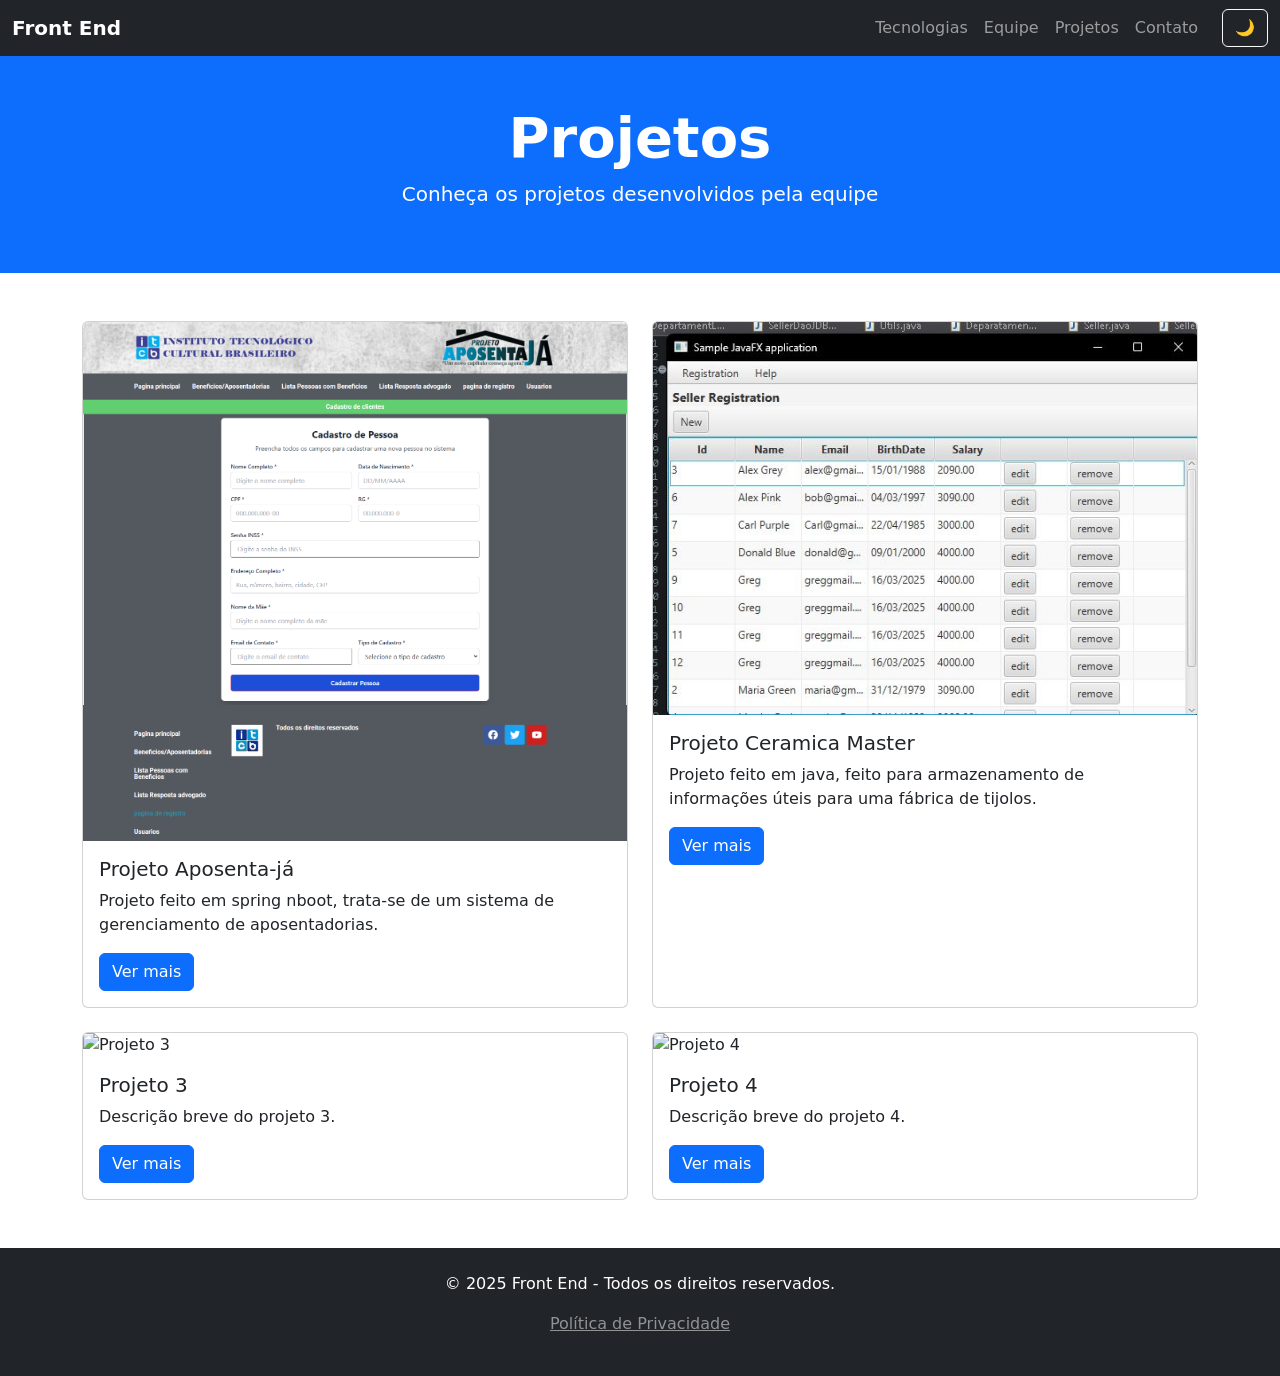
==== projetos.html @ 549e5ecc "Trabalho" ====
<!DOCTYPE html>
<html lang="pt-BR">
<head>
    <meta charset="UTF-8">
    <meta name="viewport" content="width=device-width, initial-scale=1.0">
    <title>Projetos - Front End</title>
    <link href="https://cdn.jsdelivr.net/npm/bootstrap@5.3.0/dist/css/bootstrap.min.css" rel="stylesheet">
    <link rel="stylesheet" href="css/style.css">
</head>
<body>
    <!-- Cabeçalho e Navegação -->
    <nav class="navbar navbar-expand-lg navbar-dark bg-dark sticky-top">
    <div class="container-fluid">
        <a class="navbar-brand fw-bold" href="index.html">Front End</a>
        <button class="navbar-toggler" type="button" data-bs-toggle="collapse" data-bs-target="#navbarNav">
            <span class="navbar-toggler-icon"></span>
        </button>
        <div class="collapse navbar-collapse" id="navbarNav">
            <ul class="navbar-nav ms-auto align-items-center">
                <li class="nav-item"><a class="nav-link" href="index.html#tecnologias">Tecnologias</a></li>
                <li class="nav-item"><a class="nav-link" href="index.html#equipe">Equipe</a></li>
                <li class="nav-item"><a class="nav-link" href="#projetos">Projetos</a></li>
                <li class="nav-item"><a class="nav-link" href="index.html#contato">Contato</a></li>

                <!-- Botão de tema -->
                <li class="nav-item ms-3">
                    <button id="btnTema" class="btn btn-outline-light">
                        🌙
                    </button>
                </li>
            </ul>
        </div>
    </div>
</nav>


    <!-- Seção Hero -->
    <section id="projetos" class="hero bg-primary text-white text-center py-5">
        <div class="container">
            <h1 class="display-4 fw-bold">Projetos</h1>
            <p class="lead">Conheça os projetos desenvolvidos pela equipe</p>
        </div>
    </section>

    <!-- Seção de Projetos -->
    <section class="py-5">
        <div class="container">
            <div class="row g-4">
                <div class="col-md-6">
                    <div class="card h-100">
                        <img src="img/paginaregistro.png" class="card-img-top" alt="Projeto 1">
                        <div class="card-body">
                            <h5 class="card-title">Projeto Aposenta-já</h5>
                            <p class="card-text">Projeto feito em spring nboot, trata-se de um sistema de gerenciamento de aposentadorias.</p>
                            <button class="btn btn-primary" data-bs-toggle="modal" data-bs-target="#modal1">Ver mais</button>
                        </div>
                    </div>
                </div>
                <div class="col-md-6">
                    <div class="card h-100">
                        <img src="img/1747796394982.jpeg" class="card-img-top" alt="Projeto 2">
                        <div class="card-body">
                            <h5 class="card-title">Projeto Ceramica Master</h5>
                            <p class="card-text">Projeto feito em java, feito para armazenamento de informações úteis para uma fábrica de tijolos.</p>
                            <button class="btn btn-primary" data-bs-toggle="modal" data-bs-target="#modal2">Ver mais</button>
                        </div>
                    </div>
                </div>
                <div class="col-md-6">
                    <div class="card h-100">
                        <img src="https://via.placeholder.com/400x250" class="card-img-top" alt="Projeto 3">
                        <div class="card-body">
                            <h5 class="card-title">Projeto 3</h5>
                            <p class="card-text">Descrição breve do projeto 3.</p>
                            <button class="btn btn-primary" data-bs-toggle="modal" data-bs-target="#modal3">Ver mais</button>
                        </div>
                    </div>
                </div>
                <div class="col-md-6">
                    <div class="card h-100">
                        <img src="https://via.placeholder.com/400x250" class="card-img-top" alt="Projeto 4">
                        <div class="card-body">
                            <h5 class="card-title">Projeto 4</h5>
                            <p class="card-text">Descrição breve do projeto 4.</p>
                            <button class="btn btn-primary" data-bs-toggle="modal" data-bs-target="#modal4">Ver mais</button>
                        </div>
                    </div>
                </div>
            </div>
        </div>
    </section>

    <!-- Modais para Detalhes dos Projetos -->
    <div class="modal fade" id="modal1" tabindex="-1">
        <div class="modal-dialog">
            <div class="modal-content">
                <div class="modal-header">
                    <h5 class="modal-title">Projeto Aposenta-já</h5>
                    <button type="button" class="btn-close" data-bs-dismiss="modal"></button>
                </div>
                <div class="modal-body">
                    <p>Projeto utiliza autenticação JWT e aws como cloud, utiliza S3 para armazenamento de imagens videos e etc.</p>
                </div>
                <div class="modal-footer">
                    <button type="button" class="btn btn-secondary" data-bs-dismiss="modal">Fechar</button>
                </div>
            </div>
        </div>
    </div>

    <div class="modal fade" id="modal2" tabindex="-1">
        <div class="modal-dialog">
            <div class="modal-content">
                <div class="modal-header">
                    <h5 class="modal-title">Projeto Ceramica Master</h5>
                    <button type="button" class="btn-close" data-bs-dismiss="modal"></button>
                </div>
                <div class="modal-body">
                    <p>Foi feito inteiramente em Java puro, utilizando JDBC e JavaFX que e feito para aplicações desktop.</p>
                </div>
                <div class="modal-footer">
                    <button type="button" class="btn btn-secondary" data-bs-dismiss="modal">Fechar</button>
                </div>
            </div>
        </div>
    </div>

    <div class="modal fade" id="modal3" tabindex="-1">
        <div class="modal-dialog">
            <div class="modal-content">
                <div class="modal-header">
                    <h5 class="modal-title">Projeto 3</h5>
                    <button type="button" class="btn-close" data-bs-dismiss="modal"></button>
                </div>
                <div class="modal-body">
                    <p>Detalhes completos do Projeto 3.</p>
                </div>
                <div class="modal-footer">
                    <button type="button" class="btn btn-secondary" data-bs-dismiss="modal">Fechar</button>
                </div>
            </div>
        </div>
    </div>

    <div class="modal fade" id="modal4" tabindex="-1">
        <div class="modal-dialog">
            <div class="modal-content">
                <div class="modal-header">
                    <h5 class="modal-title">Projeto 4</h5>
                    <button type="button" class="btn-close" data-bs-dismiss="modal"></button>
                </div>
                <div class="modal-body">
                    <p>Detalhes completos do Projeto 4.</p>
                </div>
                <div class="modal-footer">
                    <button type="button" class="btn btn-secondary" data-bs-dismiss="modal">Fechar</button>
                </div>
            </div>
        </div>
    </div>

    <!-- Rodapé -->
    <footer class="bg-dark text-white text-center py-4">
        <div class="container">
            <p>&copy; 2025 Front End - Todos os direitos reservados.</p>
            <p><a href="#" class="text-white-50">Política de Privacidade</a></p>
        </div>
    </footer>

    <script src="https://cdn.jsdelivr.net/npm/bootstrap@5.3.0/dist/js/bootstrap.bundle.min.js"></script>
    <script src="script.js"></script>
</body>
</html>
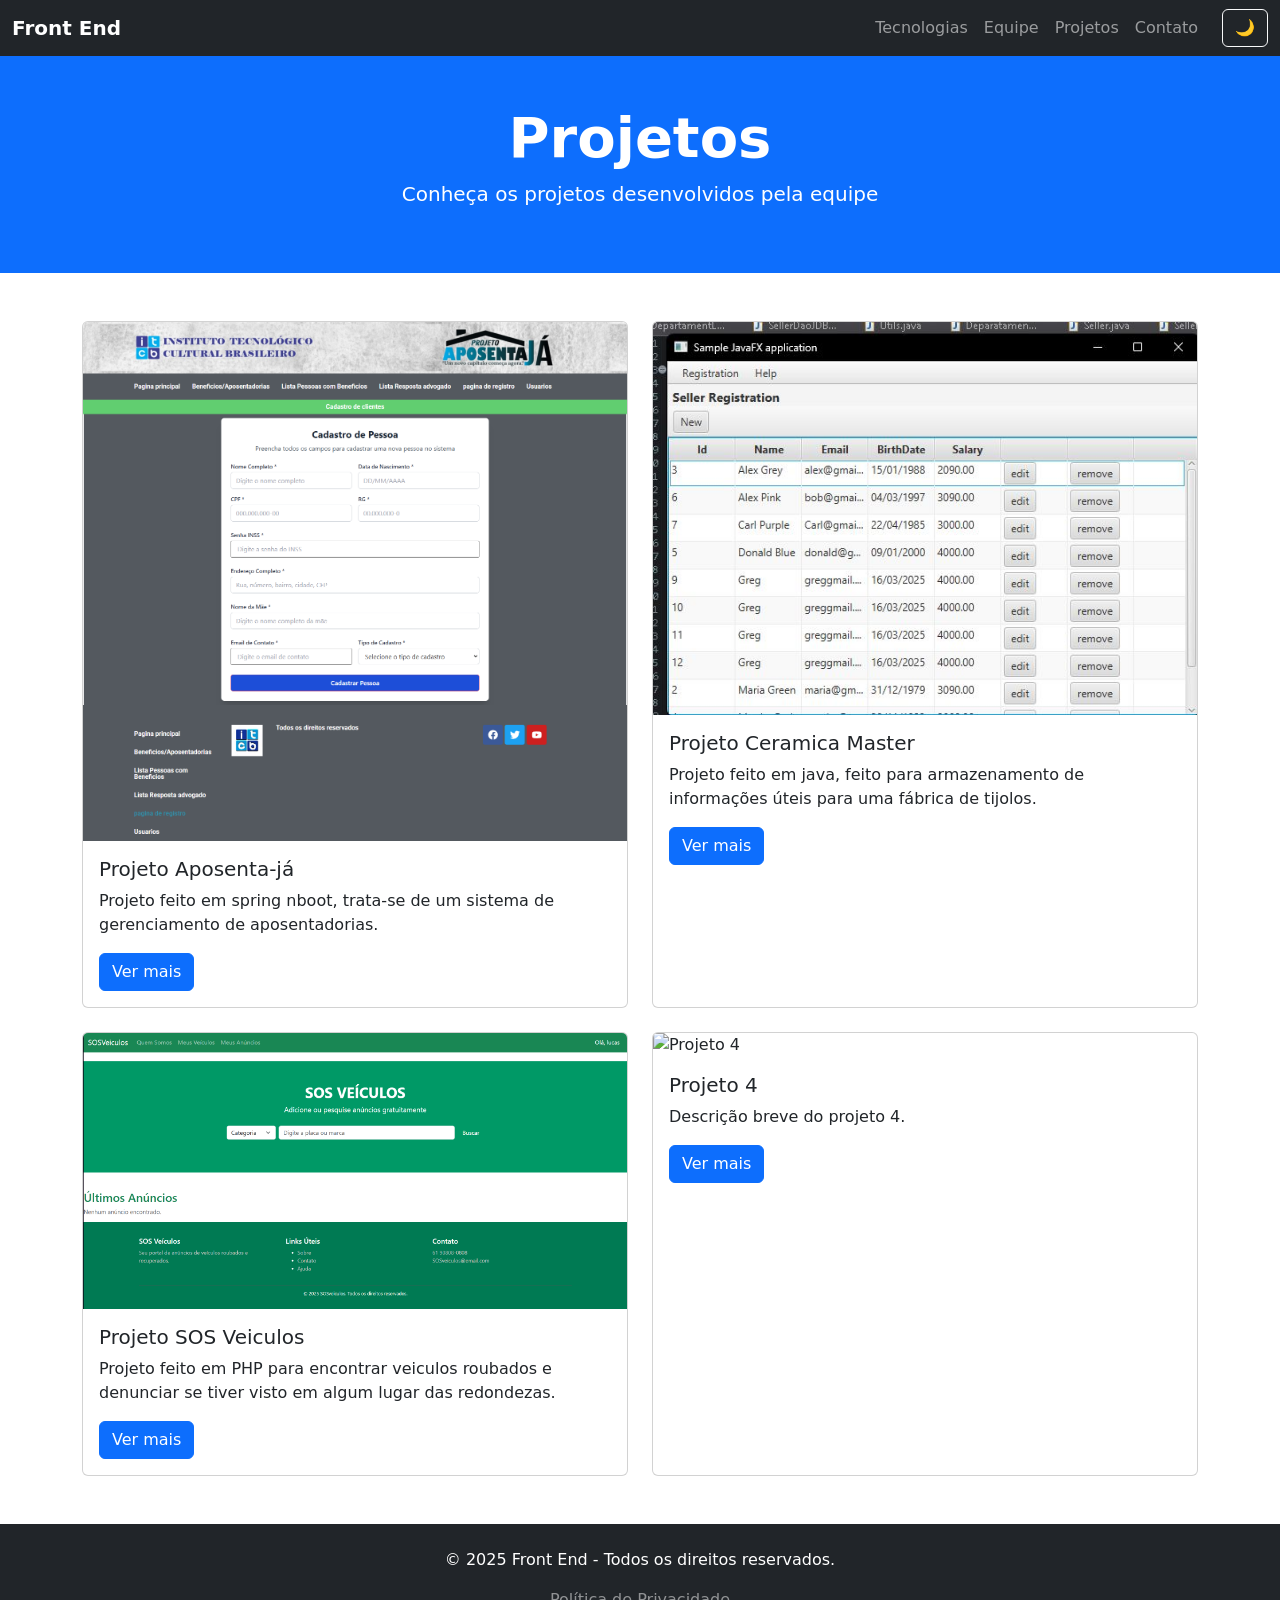
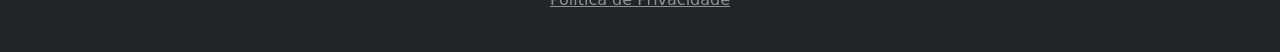
==== commit 800a96c2: "add ." ====
--- a/projetos.html
+++ b/projetos.html
@@ -68,10 +68,10 @@
                 </div>
                 <div class="col-md-6">
                     <div class="card h-100">
-                        <img src="https://via.placeholder.com/400x250" class="card-img-top" alt="Projeto 3">
+                        <img src="img/Captura de tela 2025-11-16 224215.png" class="card-img-top" alt="Projeto 3">
                         <div class="card-body">
-                            <h5 class="card-title">Projeto 3</h5>
-                            <p class="card-text">Descrição breve do projeto 3.</p>
+                            <h5 class="card-title">Projeto SOS Veiculos</h5>
+                            <p class="card-text">Projeto feito em PHP para encontrar veiculos roubados e denunciar se tiver visto em algum lugar das redondezas.</p>
                             <button class="btn btn-primary" data-bs-toggle="modal" data-bs-target="#modal3">Ver mais</button>
                         </div>
                     </div>
@@ -129,11 +129,11 @@
         <div class="modal-dialog">
             <div class="modal-content">
                 <div class="modal-header">
-                    <h5 class="modal-title">Projeto 3</h5>
+                    <h5 class="modal-title">Projeto SOS Veiculos</h5>
                     <button type="button" class="btn-close" data-bs-dismiss="modal"></button>
                 </div>
                 <div class="modal-body">
-                    <p>Detalhes completos do Projeto 3.</p>
+                    <p>Foi feito em HTML CSS e PHP com auxilio do xampp e bootstrap o site funciona no computador e no celular, tem parametro de login e autenticação.</p>
                 </div>
                 <div class="modal-footer">
                     <button type="button" class="btn btn-secondary" data-bs-dismiss="modal">Fechar</button>
